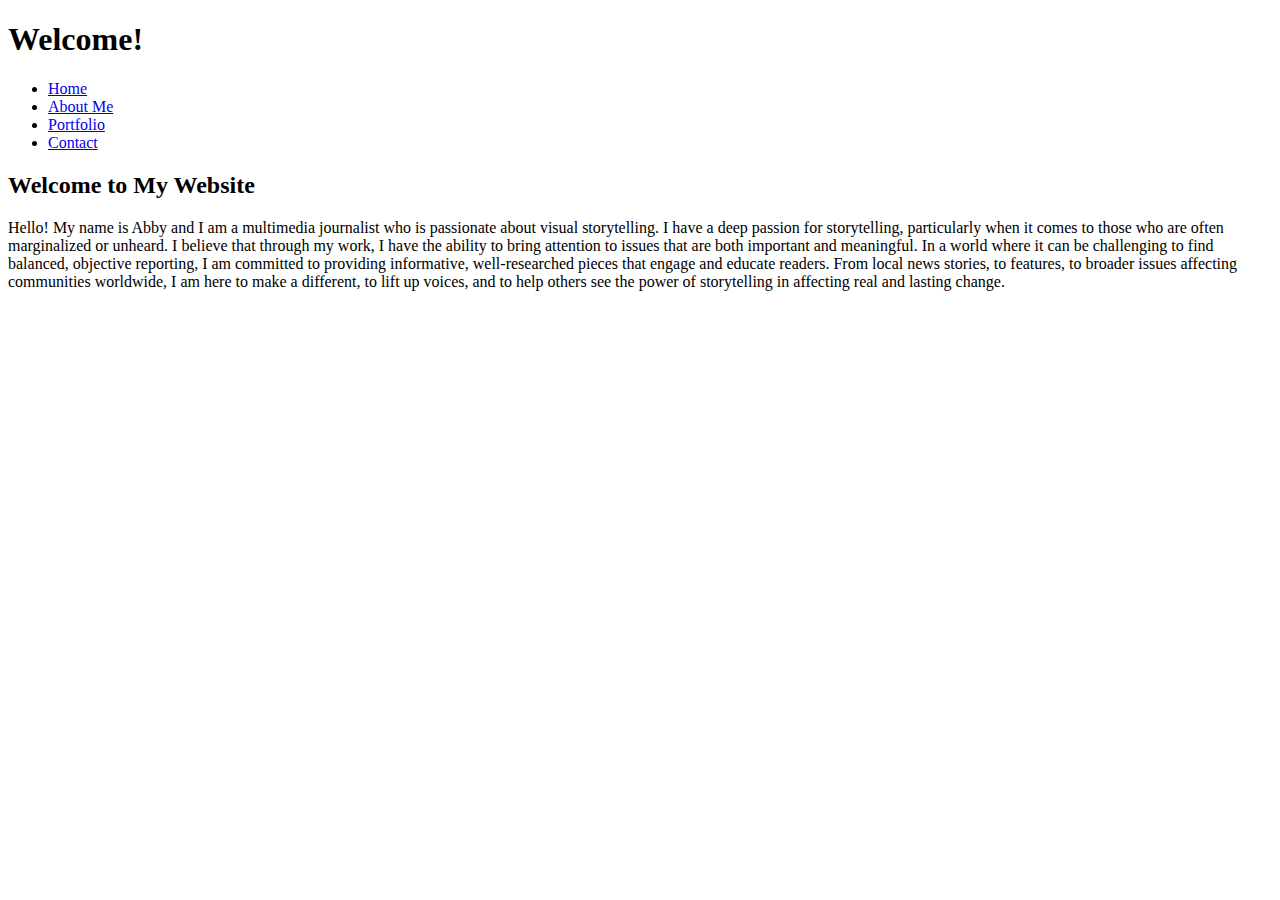
==== index.html @ 7fd751a3 "Update index.html" ====
<!DOCTYPE html>
<html lang="en">
<head>
    <meta charset="UTF-8">
    <meta name="viewport" content="width=device-width, initial-scale=1.0">
    <title>Home - My Portfolio</title>
    <link rel="stylesheet" href="style.css">
</head>
<body>

        <header>
            <h1> Welcome!</h1>
            <nav>
                <ul>
                    <li><a href="index.html">Home</a></li>
                    <li><a href="about.html">About Me</a></li>
                    <li><a href="portfolio.html">Portfolio</a></li>
                    <li><a href="contact.html">Contact</a></li>
                </ul>
            </nav>
        </header>

        <section class="hero">
            <h2>Welcome to My Website</h2>
            <p>Hello! My name is Abby and I am a multimedia journalist who is passionate about visual storytelling. I have a deep passion for storytelling, particularly when it comes to those who are often marginalized or unheard. I believe that through my work, I have the ability to bring attention to issues that are both important and meaningful. In a world where it can be challenging to find balanced, objective reporting, I am committed to providing informative, well-researched pieces that engage and educate readers. From local news stories, to features, to broader issues affecting communities worldwide, I am here to make a different, to lift up voices, and to help others see the power of storytelling in affecting real and lasting change. </p>
        </section>
</body>
</html>
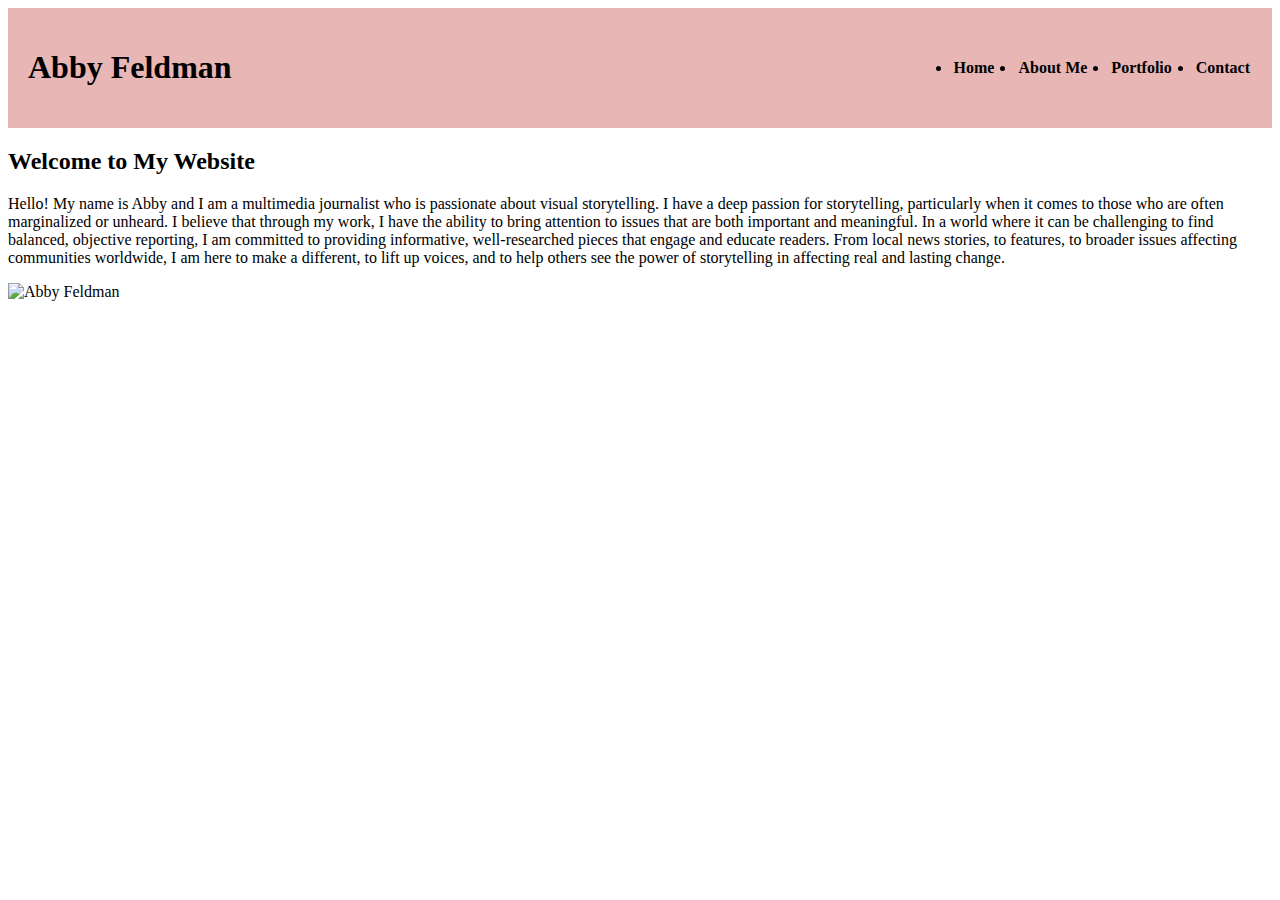
==== commit 6da21607: "Update index.html" ====
--- a/index.html
+++ b/index.html
@@ -9,7 +9,7 @@
 <body>
 
         <header>
-            <h1> Welcome!</h1>
+            <h1> Abby Feldman</h1>
             <nav>
                 <ul>
                     <li><a href="index.html">Home</a></li>
@@ -24,5 +24,9 @@
             <h2>Welcome to My Website</h2>
             <p>Hello! My name is Abby and I am a multimedia journalist who is passionate about visual storytelling. I have a deep passion for storytelling, particularly when it comes to those who are often marginalized or unheard. I believe that through my work, I have the ability to bring attention to issues that are both important and meaningful. In a world where it can be challenging to find balanced, objective reporting, I am committed to providing informative, well-researched pieces that engage and educate readers. From local news stories, to features, to broader issues affecting communities worldwide, I am here to make a different, to lift up voices, and to help others see the power of storytelling in affecting real and lasting change. </p>
         </section>
+
+    </section class="profile-photo">
+        <img src:"images/IMG_4903.jpeg" alt="Abby Feldman">
+</section>
 </body>
 </html>--- a/style.css
+++ b/style.css
@@ -0,0 +1,33 @@
+header {
+    display: flex;
+    justify-content: space-between;
+    align-items: center;
+    padding: 20px;
+    background-color: #e9b6b6;
+    color: rgb(0, 0, 0);
+}
+
+nav ul {
+    list-style:circle
+    margin: 50;
+    padding: 50;
+    display:flex; 
+    top: 20px; 
+    right: 20px;
+}
+
+nav ul li {
+    margin-left: 20px;
+}
+
+nav ul li a {
+    text-decoration:none;
+    color: rgb(0, 0, 0);
+    font-weight: bold;
+    padding: 5px 2px;
+    transition: color 0.3s;
+}
+
+nav ul li a:hover{
+    color: #ff8f8f;
+}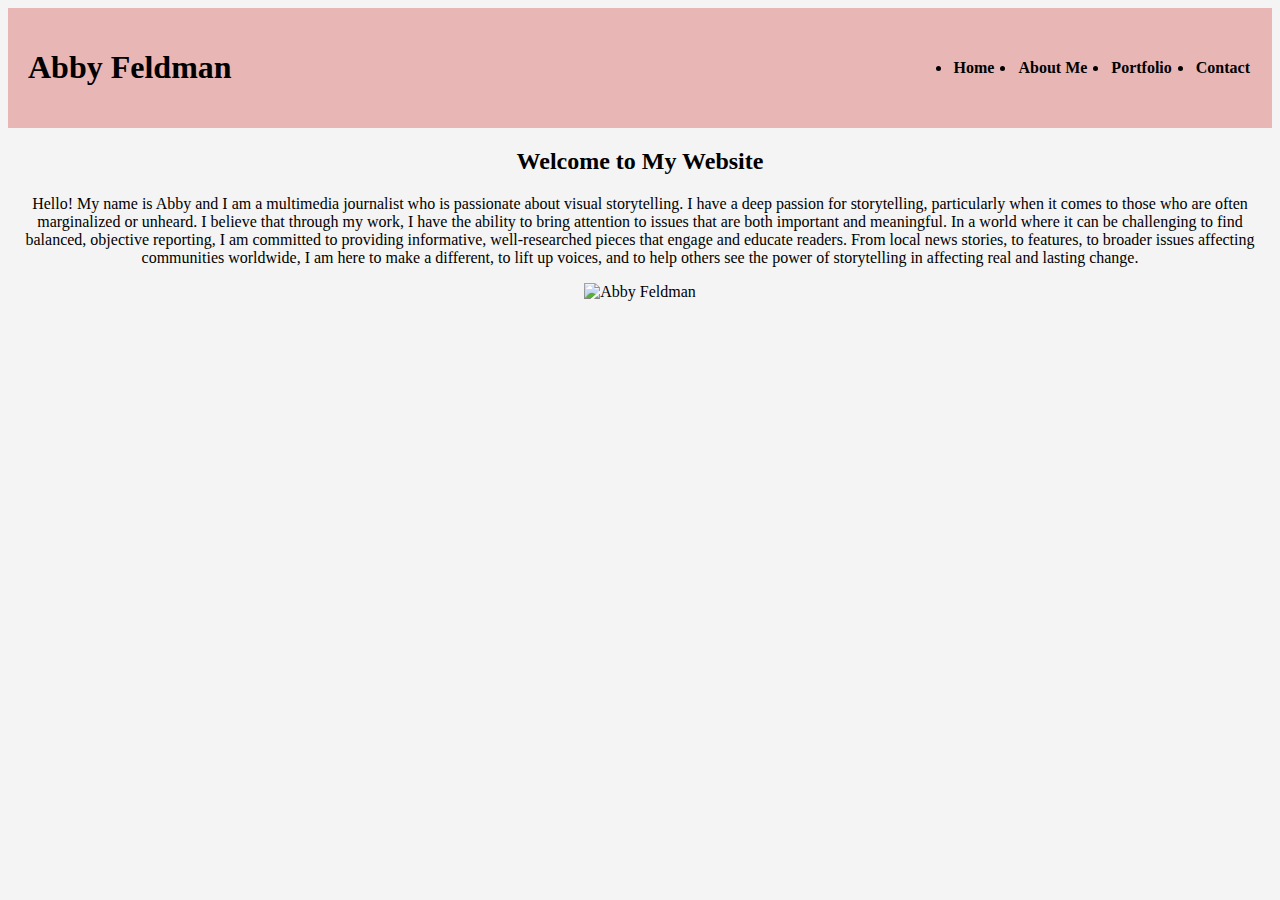
==== commit 7d42245c: "changes" ====
--- a/index.html
+++ b/index.html
@@ -26,7 +26,7 @@
         </section>
 
     </section class="profile-photo">
-        <img src:"images/IMG_4903.jpeg" alt="Abby Feldman">
+        <img src:"images/profile.jpeg" alt="Abby Feldman">
 </section>
 </body>
 </html>--- a/style.css
+++ b/style.css
@@ -30,4 +30,40 @@
 
 nav ul li a:hover{
     color: #ff8f8f;
+}
+
+body {
+    font-family:'Times New Roman', Times, serif;
+    margin: 10;
+    padding: 10;
+    background-color: #f4f4f4;
+    text-align: center;
+}
+
+.intro {
+    margin: 50px; auto;
+    width: 60%;
+}
+
+.intro h2 { 
+    font-size: 24px;
+    font-weight: bold;
+}
+
+.intro p {
+    font-size: 18px;
+    line-height: 1.5;
+}
+
+.profile-photo {
+    display: flex;
+    justify-content: center;
+    margin-top: 20px;
+}
+
+.profile-photo img {
+    width: 300px;
+    height: auto;
+    border-radius: 10px;
+    box-shadow: 0px 4px 6px rgba (0, 0, 0, 0.2);
 }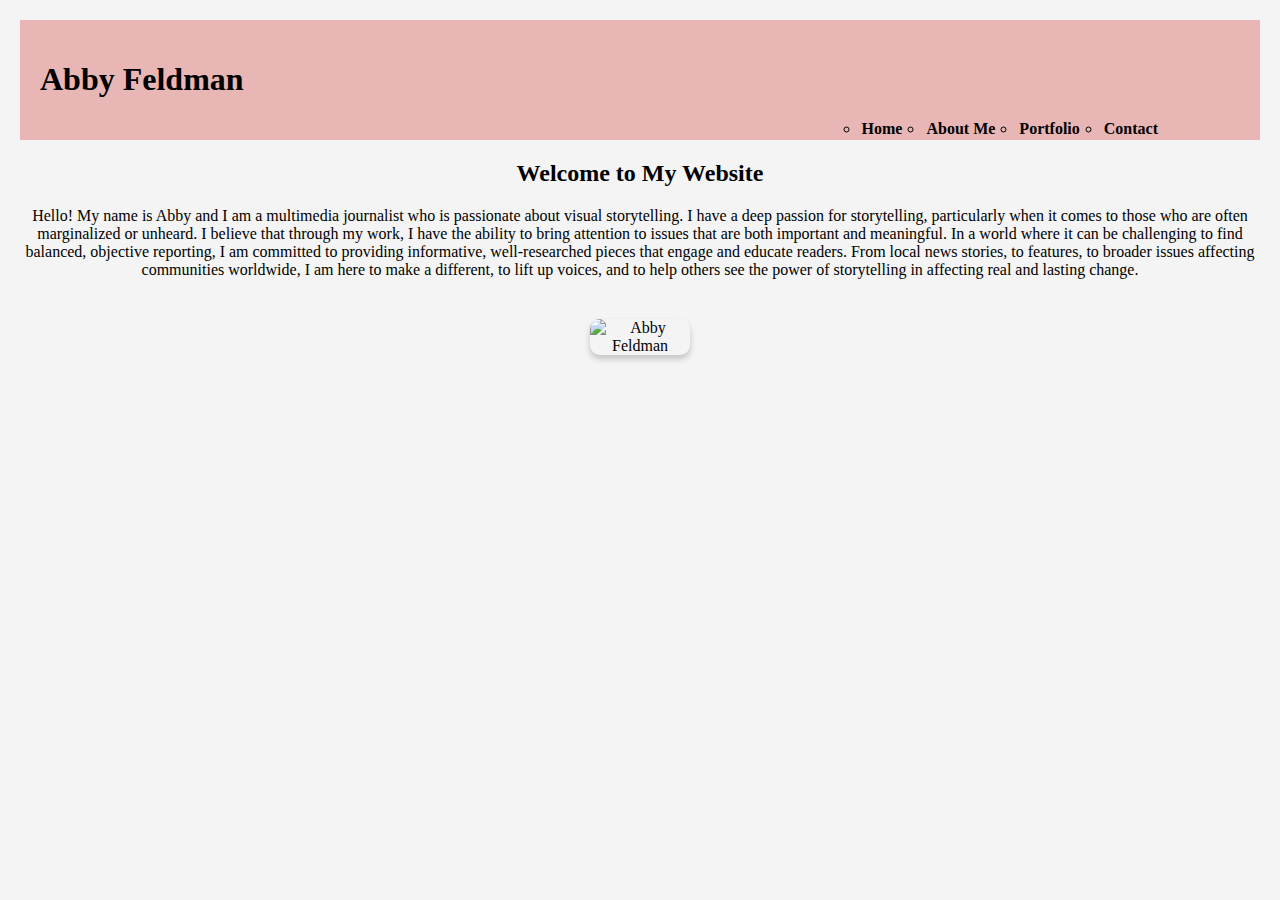
==== commit efd99dce: "changes" ====
--- a/index.html
+++ b/index.html
@@ -25,8 +25,8 @@
             <p>Hello! My name is Abby and I am a multimedia journalist who is passionate about visual storytelling. I have a deep passion for storytelling, particularly when it comes to those who are often marginalized or unheard. I believe that through my work, I have the ability to bring attention to issues that are both important and meaningful. In a world where it can be challenging to find balanced, objective reporting, I am committed to providing informative, well-researched pieces that engage and educate readers. From local news stories, to features, to broader issues affecting communities worldwide, I am here to make a different, to lift up voices, and to help others see the power of storytelling in affecting real and lasting change. </p>
         </section>
 
-    </section class="profile-photo">
-        <img src:"images/profile.jpeg" alt="Abby Feldman">
-</section>
+        <section class="profile-photo">
+            <img src="images/PORRTFOLIO.jpg" alt="Abby Feldman">
+        </section>        
 </body>
 </html>--- a/style.css
+++ b/style.css
@@ -1,3 +1,4 @@
+/* Header */
 header {
     display: flex;
     justify-content: space-between;
@@ -7,12 +8,14 @@
     color: rgb(0, 0, 0);
 }
 
+/* Navigation */
 nav ul {
-    list-style:circle
-    margin: 50;
-    padding: 50;
-    display:flex; 
-    top: 20px; 
+    list-style: circle; /* Fixed missing semicolon */
+    margin: 50px; /* Needs "px" unit */
+    padding: 50px; /* Needs "px" unit */
+    display: flex;
+    position: absolute; /* Needs position to use top/right */
+    top: 20px;
     right: 20px;
 }
 
@@ -21,31 +24,33 @@
 }
 
 nav ul li a {
-    text-decoration:none;
+    text-decoration: none;
     color: rgb(0, 0, 0);
     font-weight: bold;
     padding: 5px 2px;
     transition: color 0.3s;
 }
 
-nav ul li a:hover{
+nav ul li a:hover {
     color: #ff8f8f;
 }
 
+/* Body */
 body {
-    font-family:'Times New Roman', Times, serif;
-    margin: 10;
-    padding: 10;
+    font-family: 'Times New Roman', Times, serif;
+    margin: 10px; 
+    padding: 10px;
     background-color: #f4f4f4;
     text-align: center;
 }
 
+/* Intro Section */
 .intro {
-    margin: 50px; auto;
+    margin: 50px auto;
     width: 60%;
 }
 
-.intro h2 { 
+.intro h2 {
     font-size: 24px;
     font-weight: bold;
 }
@@ -55,6 +60,7 @@
     line-height: 1.5;
 }
 
+
 .profile-photo {
     display: flex;
     justify-content: center;
@@ -62,8 +68,11 @@
 }
 
 .profile-photo img {
-    width: 300px;
+    width: 200px;
     height: auto;
     border-radius: 10px;
-    box-shadow: 0px 4px 6px rgba (0, 0, 0, 0.2);
-}+    box-shadow: 0px 4px 6px rgba(0, 0, 0, 0.2);
+    max-width: 100px;
+    display: block;
+    margin: 20px auto;
+}
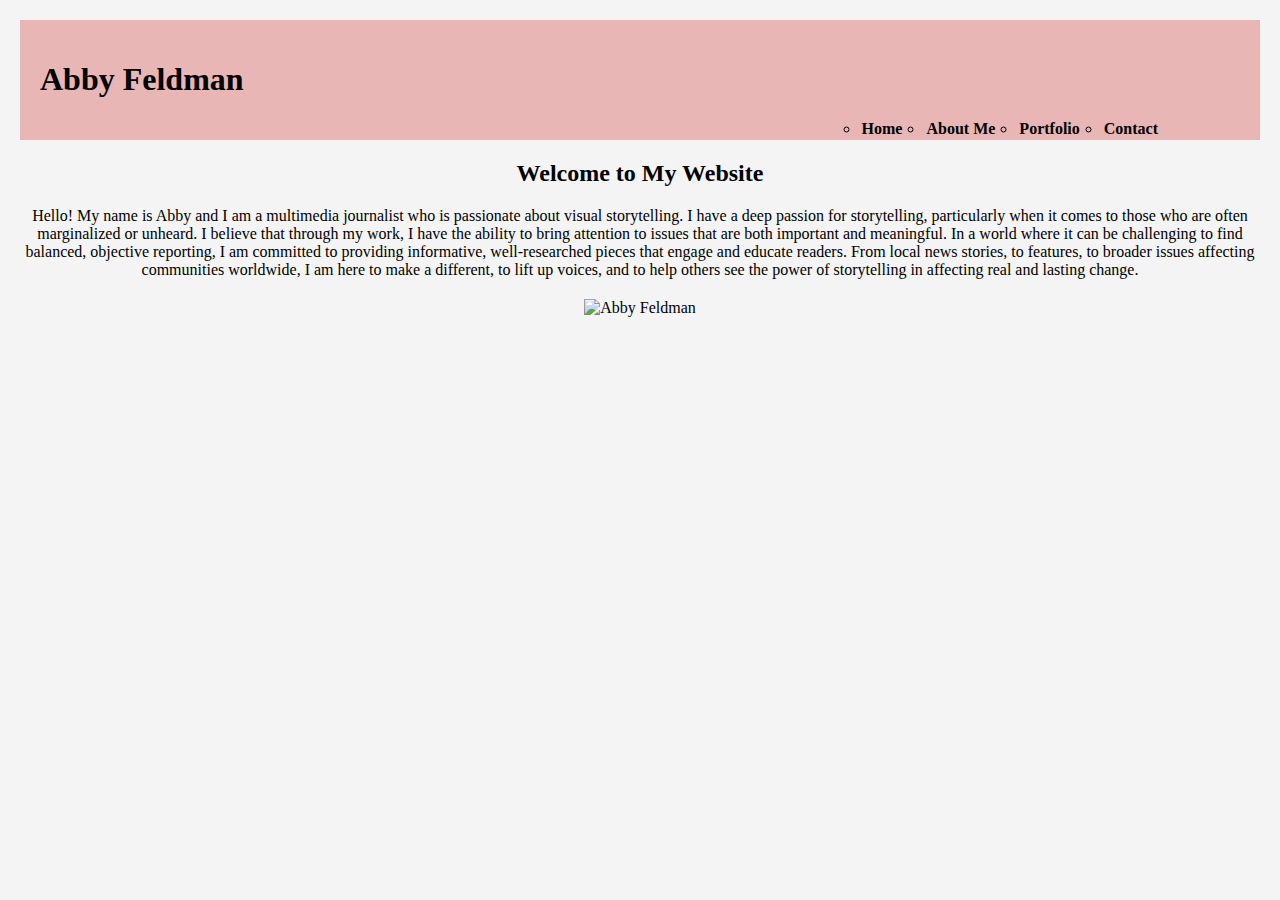
==== commit 143f7da7: "changes" ====
--- a/index.html
+++ b/index.html
@@ -26,7 +26,7 @@
         </section>
 
         <section class="profile-photo">
-            <img src="images/PORRTFOLIO.jpg" alt="Abby Feldman">
+            <img src="images/portfolio.jpg" alt="Abby Feldman">
         </section>        
 </body>
 </html>--- a/style.css
+++ b/style.css
@@ -65,14 +65,4 @@
     display: flex;
     justify-content: center;
     margin-top: 20px;
-}
-
-.profile-photo img {
-    width: 200px;
-    height: auto;
-    border-radius: 10px;
-    box-shadow: 0px 4px 6px rgba(0, 0, 0, 0.2);
-    max-width: 100px;
-    display: block;
-    margin: 20px auto;
-}
+}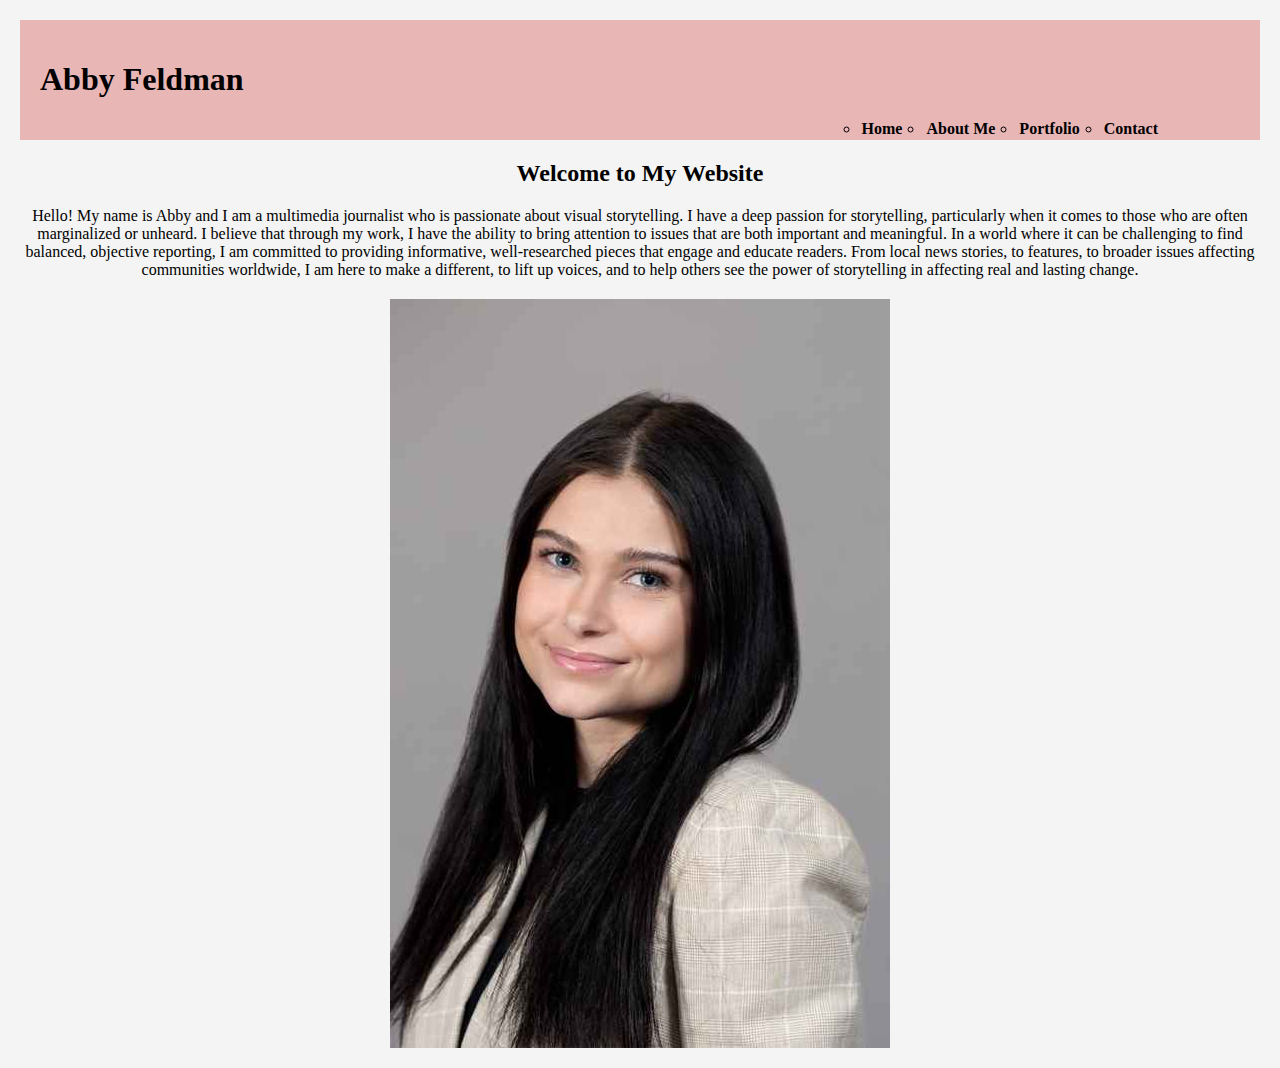
==== commit 04f88fe4: "chnages" ====
--- a/index.html
+++ b/index.html
@@ -26,7 +26,7 @@
         </section>
 
         <section class="profile-photo">
-            <img src="images/portfolio.jpg" alt="Abby Feldman">
+            <img src="portfolio.jpg" alt="Abby Feldman">
         </section>        
 </body>
 </html>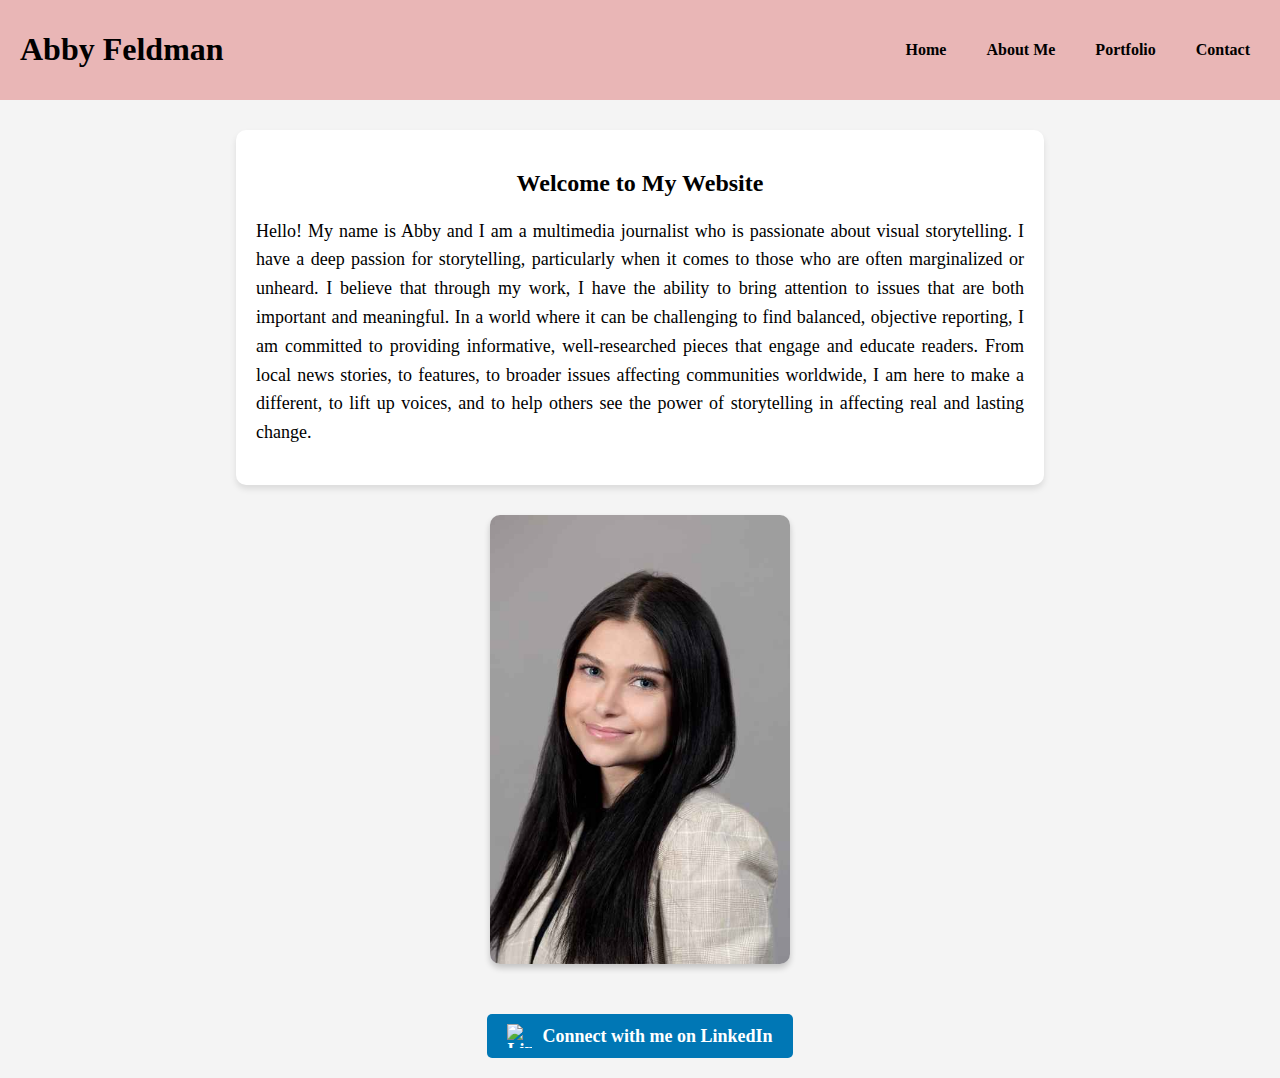
==== commit 5d6ca5eb: "changes" ====
--- a/index.html
+++ b/index.html
@@ -27,6 +27,13 @@
 
         <section class="profile-photo">
             <img src="portfolio.jpg" alt="Abby Feldman">
-        </section>        
+        </section>  
+    
+        <footer>
+            <a href="https://www.linkedin.com/in/abbyfeldman4/" target="_blank" class="linkedin-button">
+                <img src="https://cdn-icons-png.flaticon.com/512/174/174857.png" alt="LinkedIn" class="linkedin-logo">
+                Connect with me on LinkedIn
+            </a>
+        </footer>        
 </body>
 </html>--- a/style.css
+++ b/style.css
@@ -3,20 +3,17 @@
     display: flex;
     justify-content: space-between;
     align-items: center;
-    padding: 20px;
+    padding: 10px 20px; /* Reduced header thickness */
     background-color: #e9b6b6;
     color: rgb(0, 0, 0);
 }
 
 /* Navigation */
 nav ul {
-    list-style: circle; /* Fixed missing semicolon */
-    margin: 50px; /* Needs "px" unit */
-    padding: 50px; /* Needs "px" unit */
+    list-style: none; /* Removed circle bullets */
+    margin: 0; /* Fixed excessive margin */
+    padding: 0; /* Removed extra padding */
     display: flex;
-    position: absolute; /* Needs position to use top/right */
-    top: 20px;
-    right: 20px;
 }
 
 nav ul li {
@@ -27,7 +24,7 @@
     text-decoration: none;
     color: rgb(0, 0, 0);
     font-weight: bold;
-    padding: 5px 2px;
+    padding: 5px 10px;
     transition: color 0.3s;
 }
 
@@ -38,31 +35,78 @@
 /* Body */
 body {
     font-family: 'Times New Roman', Times, serif;
-    margin: 10px; 
-    padding: 10px;
+    margin: 0;
+    padding: 0;
     background-color: #f4f4f4;
     text-align: center;
 }
 
-/* Intro Section */
-.intro {
-    margin: 50px auto;
-    width: 60%;
+/* Hero Section - Formatting Introduction Text */
+.hero {
+    width: 60%; /* Constrains width so text doesn't span entire page */
+    margin: 30px auto; /* Centers the section horizontally */
+    padding: 20px; /* Adds space around text */
+    background: white; /* Adds background for better contrast */
+    border-radius: 10px; /* Soft rounded edges */
+    box-shadow: 0px 4px 6px rgba(0, 0, 0, 0.1); /* Light shadow for better readability */
 }
 
-.intro h2 {
+.hero h2 {
     font-size: 24px;
     font-weight: bold;
 }
 
-.intro p {
+.hero p {
     font-size: 18px;
-    line-height: 1.5;
+    line-height: 1.6;
+    text-align: justify; /* Makes text easier to read */
 }
 
-
+/* Profile Photo */
 .profile-photo {
     display: flex;
     justify-content: center;
     margin-top: 20px;
-}+}
+
+.profile-photo img {
+    width: 300px; /* Reduced image size for better layout */
+    height: auto;
+    border-radius: 10px;
+    box-shadow: 0px 4px 6px rgba(0, 0, 0, 0.2);
+    max-width: 100%;
+}
+
+
+/* Footer - LinkedIn Button */
+footer {
+    display: flex;
+    justify-content: center;
+    align-items: centesr;
+    margin-top: 30px;
+    padding: 20px;
+    background-color: #f4f4f4;
+}
+
+.linkedin-button {
+    display: flex;
+    align-items: center;
+    background-color: #0077b5; /* LinkedIn blue */
+    color: white;
+    text-decoration: none;
+    font-size: 18px;
+    font-weight: bold;
+    padding: 10px 20px;
+    border-radius: 5px;
+    transition: background 0.3s;
+}
+
+.linkedin-button:hover {
+    background-color: #005582; /* Darker blue on hover */
+}
+
+.linkedin-logo {
+    width: 25px;
+    height: 24px;
+    margin-right: 10px;
+}
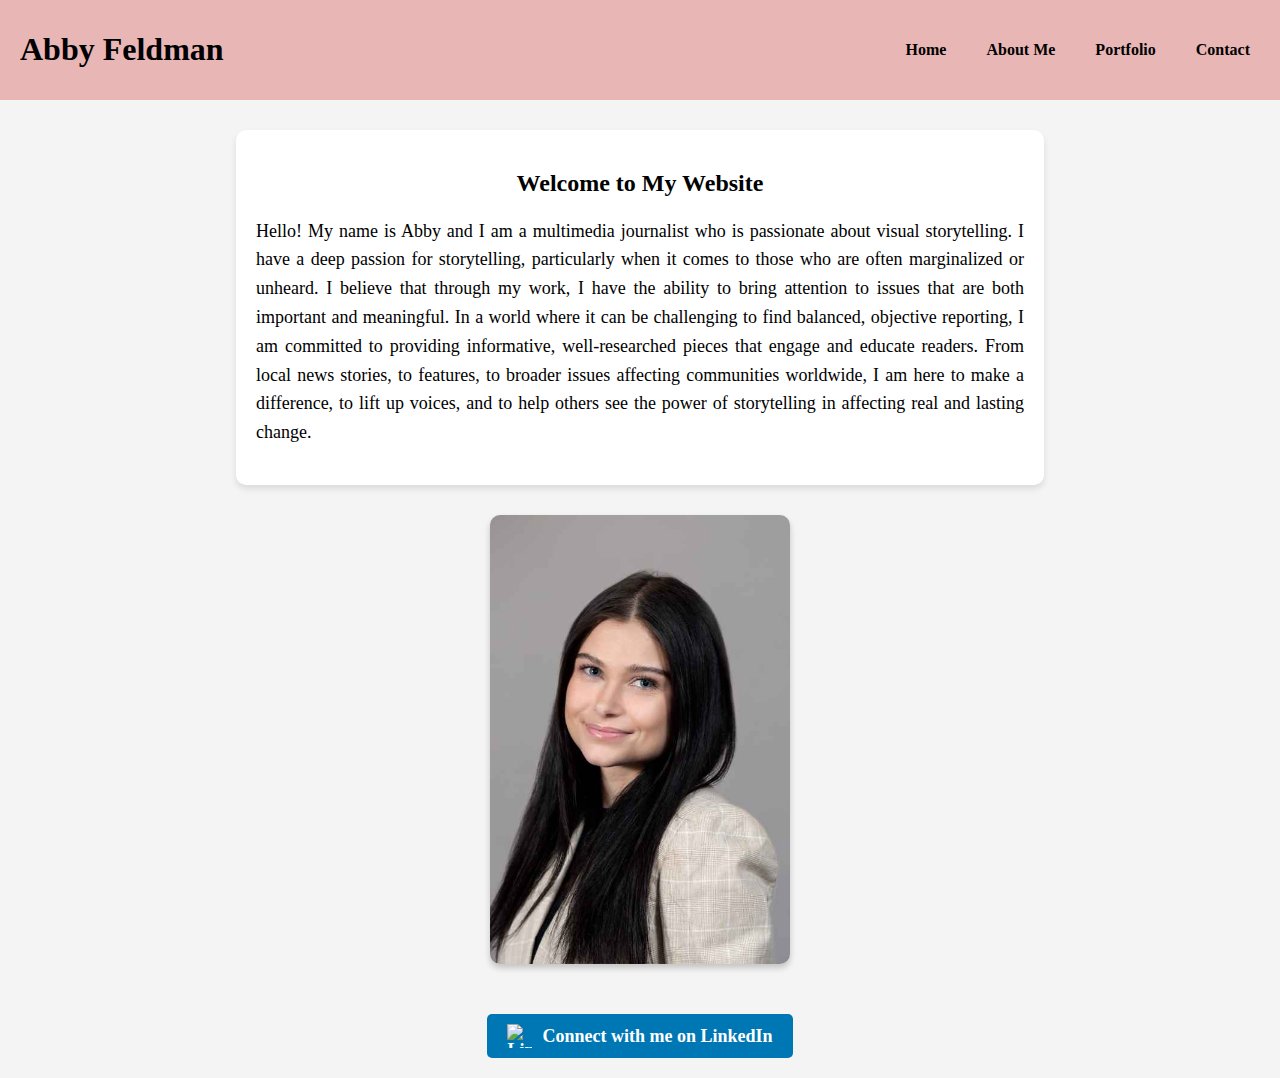
==== commit 6fcc38fa: "changes" ====
--- a/index.html
+++ b/index.html
@@ -9,7 +9,10 @@
 <body>
 
         <header>
+            <!-- Main heading (Name) -->
             <h1> Abby Feldman</h1>
+
+            <!-- Navigation menu -->
             <nav>
                 <ul>
                     <li><a href="index.html">Home</a></li>
@@ -21,8 +24,9 @@
         </header>
 
         <section class="hero">
+            <!-- Hero section with an introduction -->
             <h2>Welcome to My Website</h2>
-            <p>Hello! My name is Abby and I am a multimedia journalist who is passionate about visual storytelling. I have a deep passion for storytelling, particularly when it comes to those who are often marginalized or unheard. I believe that through my work, I have the ability to bring attention to issues that are both important and meaningful. In a world where it can be challenging to find balanced, objective reporting, I am committed to providing informative, well-researched pieces that engage and educate readers. From local news stories, to features, to broader issues affecting communities worldwide, I am here to make a different, to lift up voices, and to help others see the power of storytelling in affecting real and lasting change. </p>
+            <p>Hello! My name is Abby and I am a multimedia journalist who is passionate about visual storytelling. I have a deep passion for storytelling, particularly when it comes to those who are often marginalized or unheard. I believe that through my work, I have the ability to bring attention to issues that are both important and meaningful. In a world where it can be challenging to find balanced, objective reporting, I am committed to providing informative, well-researched pieces that engage and educate readers. From local news stories, to features, to broader issues affecting communities worldwide, I am here to make a difference, to lift up voices, and to help others see the power of storytelling in affecting real and lasting change. </p>
         </section>
 
         <section class="profile-photo">
@@ -30,6 +34,7 @@
         </section>  
     
         <footer>
+            <!-- LinkedIn button with an external link -->
             <a href="https://www.linkedin.com/in/abbyfeldman4/" target="_blank" class="linkedin-button">
                 <img src="https://cdn-icons-png.flaticon.com/512/174/174857.png" alt="LinkedIn" class="linkedin-logo">
                 Connect with me on LinkedIn
--- a/style.css
+++ b/style.css
@@ -3,16 +3,16 @@
     display: flex;
     justify-content: space-between;
     align-items: center;
-    padding: 10px 20px; /* Reduced header thickness */
+    padding: 10px 20px; 
     background-color: #e9b6b6;
     color: rgb(0, 0, 0);
 }
 
 /* Navigation */
 nav ul {
-    list-style: none; /* Removed circle bullets */
-    margin: 0; /* Fixed excessive margin */
-    padding: 0; /* Removed extra padding */
+    list-style: none; 
+    margin: 0; 
+    padding: 0; 
     display: flex;
 }
 
@@ -77,7 +77,6 @@
     max-width: 100%;
 }
 
-
 /* Footer - LinkedIn Button */
 footer {
     display: flex;
@@ -110,3 +109,224 @@
     height: 24px;
     margin-right: 10px;
 }
+
+/* About Me Page Layout */
+.about-container {
+    display: flex;
+    align-items: center;
+    justify-content: center;
+    gap: 30px;
+    max-width: 80%;
+    margin: 40px auto;
+}
+
+/* About Text */
+.about-text {
+    flex: 1;
+    font-size: 18px;
+    line-height: 1.6;
+    text-align: justify;
+}
+
+/* About Image */
+.about-image img {
+    width: 250px; /* Adjust size */
+    height: auto;
+    border-radius: 10px;
+    box-shadow: 0px 4px 6px rgba(0, 0, 0, 0.2);
+}
+
+/* Skills Section */
+.skills {
+    text-align: center;
+    margin-top: 40px;
+}
+
+.skills h2 {
+    font-size: 24px;
+    font-weight: bold;
+}
+
+.skills ul {
+    list-style: none;
+    padding: 0;
+}
+
+.skills li {
+    font-size: 18px;
+    margin: 10px 0;
+}
+
+
+/* Portfolio Section */
+.portfolio-container {
+    text-align: center;
+    margin-top: 40px;
+}
+
+.portfolio-container h2 {
+    font-size: 28px;
+    margin-bottom: 20px;
+}
+
+/* Portfolio Grid Layout */
+.portfolio-grid {
+    display: grid;
+    grid-template-columns: repeat(auto-fit, minmax(200px, 1fr)); /* Responsive layout */
+    gap: 20px;
+    max-width: 80%;
+    margin: auto;
+}
+
+/* Individual Portfolio Items */
+.portfolio-item {
+    background: #fff;
+    border-radius: 10px;
+    box-shadow: 0px 4px 6px rgba(0, 0, 0, 0.1);
+    padding: 15px;
+    text-align: center;
+    transition: transform 0.3s ease, box-shadow 0.3s ease;
+    text-decoration: none;
+    color: black;
+}
+
+.portfolio-item img {
+    width: 100%;
+    height: 150px; /* Adjust image size */
+    object-fit: cover;
+    border-radius: 10px;
+}
+
+.portfolio-item h3 {
+    margin-top: 10px;
+    font-size: 20px;
+}
+
+/* Hover Effects */
+.portfolio-item:hover {
+    transform: translateY(-5px);
+    box-shadow: 0px 6px 12px rgba(0, 0, 0, 0.15);
+}
+
+
+
+/* Contact Section Styling */
+.contact-section {
+    display: flex;
+    justify-content: center;
+    align-items: center;
+    min-height: 80vh; /* Adjust as needed */
+    background-color: #f2f2f2; /* Light background for contrast */
+    padding: 20px;
+  }
+  
+  .contact-box {
+    background-color: #fff;
+    padding: 30px;
+    border-radius: 8px;
+    box-shadow: 0 4px 8px rgba(0, 0, 0, 0.1);
+    max-width: 400px;
+    width: 100%;
+  }
+  
+  .contact-box h2 {
+    margin-top: 0;
+  }
+  
+  .contact-box form {
+    display: flex;
+    flex-direction: column;
+  }
+  
+  .contact-box form label {
+    margin: 10px 0 5px;
+  }
+  
+  .contact-box form input,
+  .contact-box form textarea {
+    padding: 10px;
+    border: 1px solid #ccc;
+    border-radius: 4px;
+    margin-bottom: 10px;
+  }
+  
+  .contact-box form button {
+    padding: 10px;
+    border: none;
+    background-color: #333;
+    color: #fff;
+    border-radius: 4px;
+    cursor: pointer;
+  }
+  
+  .contact-box form button:hover {
+    background-color: #555;
+  }
+  
+
+  /* Photojournalism Work Section */
+.photojournalism-container {
+    text-align: center;
+    margin-top: 50px;
+}
+
+.photojournalism-container h2 {
+    font-size: 24px;
+    font-weight: bold;
+    margin-bottom: 20px;
+}
+
+/* Carousel Styling */
+.photojournalism-carousel {
+    max-width: 60%;
+    margin: auto;
+}
+
+.photojournalism-carousel img {
+    width: 100%;
+    height: auto;
+    border-radius: 8px;
+    box-shadow: 0px 4px 6px rgba(0, 0, 0, 0.1);
+    object-fit: cover;
+}
+
+
+/* News Package Styling */
+.news-package {
+    text-align: center;
+    max-width: 800px;
+    margin: 50px auto;
+    padding: 20px;
+    background: #fff;
+    border-radius: 8px;
+    box-shadow: 0px 4px 6px rgba(0, 0, 0, 0.1);
+}
+
+.news-package h2 {
+    font-size: 26px;
+    font-weight: bold;
+    margin-bottom: 15px;
+}
+
+.news-package p {
+    font-size: 18px;
+    line-height: 1.6;
+    margin-bottom: 20px;
+}
+
+/* Video Container */
+.video-container {
+    display: flex;
+    justify-content: center;
+    margin-bottom: 20px;
+}
+
+.video-container iframe {
+    max-width: 100%;
+    border-radius: 8px;
+}
+
+
+
+
+  
